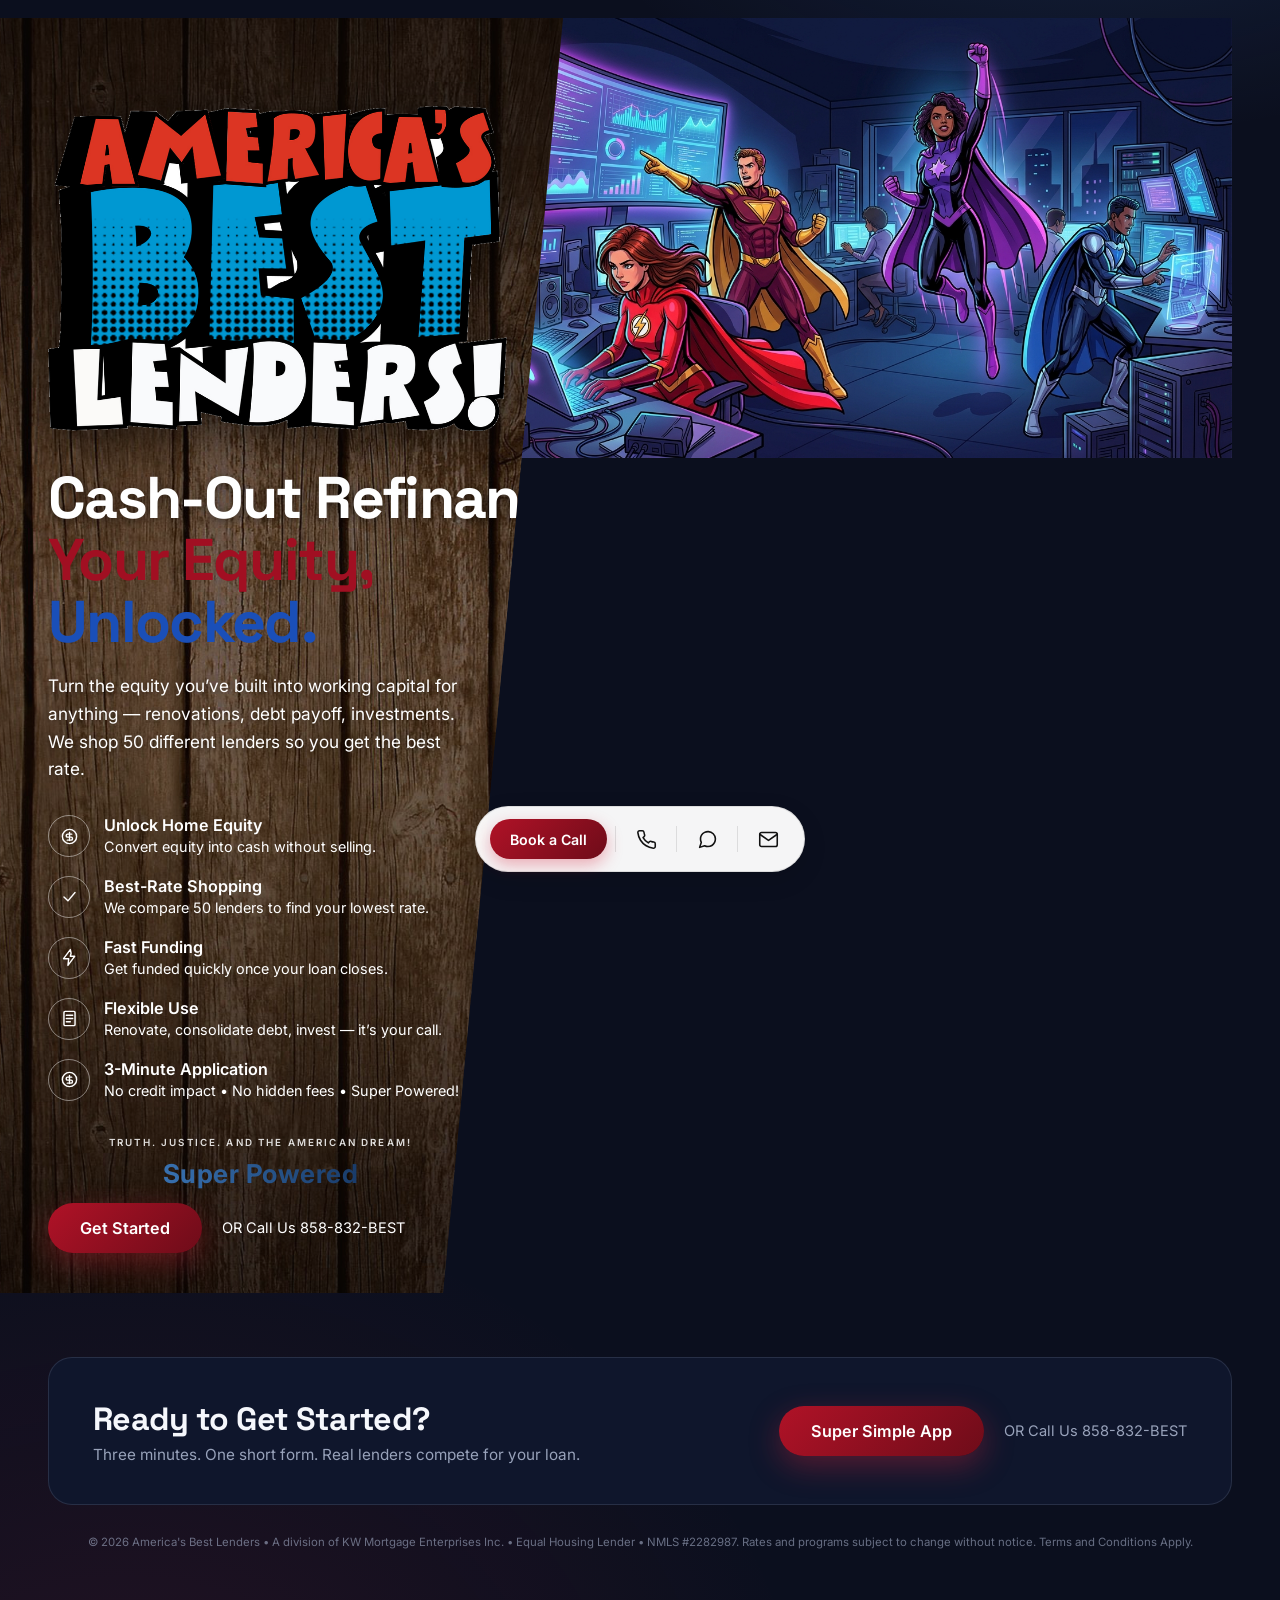
==== cash-out-refinance.html @ 9ff7db4f "ABL logo: publish transparent PNG under new filename (cache-proof) + correct og:image dims" ====
<!DOCTYPE html>
<html lang="en">
<head>
<meta charset="UTF-8">
<meta name="viewport" content="width=device-width, initial-scale=1">
<title>Cash-Out Refinance — America's Best Lenders</title>
<meta name="description" content="Turn your home equity into cash. America's Best Lenders shops 50 lenders for the best cash-out refinance rates. Apply in 3 minutes, no credit impact.">
<link rel="icon" type="image/png" href="assets/abl-favicon-64.png">
<link rel="apple-touch-icon" sizes="180x180" href="apple-touch-icon.png">
<link rel="icon" type="image/png" sizes="32x32" href="favicon-32.png">
<link rel="icon" type="image/png" sizes="192x192" href="icon-192.png">
<link rel="manifest" href="site.webmanifest">
<meta name="apple-mobile-web-app-title" content="ABL">
<meta name="apple-mobile-web-app-capable" content="yes">
<meta name="theme-color" content="#b01227">
<link rel="preconnect" href="https://fonts.googleapis.com">
<link rel="preconnect" href="https://fonts.gstatic.com" crossorigin>
<link href="https://fonts.googleapis.com/css2?family=Space+Grotesk:wght@500;600;700&family=Inter:wght@400;500;600;700&display=swap" rel="stylesheet">
<link rel="stylesheet" href="floating-bar.css?v=3">
<style>
:root {
--bg-0: #0b0f1e;
--bg-1: #0f162c;
--ink: #f5f7fc;
--ink-dim: #98a2ba;
--red: #d7263d;
--red-bright: #ef3a50;
--blue: #4f8ef7;
--gradient: linear-gradient(90deg, var(--red), var(--blue));
}

* { box-sizing: border-box; }

html, body {
margin: 0;
padding: 0;
background: var(--bg-0);
color: var(--ink);
font-family: 'Inter', -apple-system, BlinkMacSystemFont, 'Segoe UI', Roboto, sans-serif;
-webkit-font-smoothing: antialiased;
}

body {
min-height: 100vh;
background:
radial-gradient(900px 500px at 85% -10%, rgba(79,142,247,.16), transparent 60%),
radial-gradient(90% 60% at 10% 110%, rgba(215,38,61,.12), transparent 60%),
var(--bg-0);
overflow-x: hidden;
}

.page { max-width: 1400px; margin: 0 auto; padding: 40px 48px 56px; }

/* ── Nav ─────────────────────────────── */
.page-nav {
display: flex;
justify-content: space-between;
align-items: center;
gap: 24px;
}
.brand { display: flex; align-items: center; gap: 14px; }
.abl-logo {
display: block; height: auto; max-height: 325px; width: auto; max-width: 460px;
margin-bottom: 10px;
filter: drop-shadow(0 8px 24px rgba(0,0,0,.55));
}
.brand-text { display: flex; flex-direction: column; gap: 2px; min-width: 0; }
.brand-title {
font-family: 'Space Grotesk', sans-serif; font-weight: 700;
font-size: 27px; letter-spacing: 0.015em; white-space: nowrap;
}
.brand-title .accent {
background: linear-gradient(90deg, var(--red-bright), var(--blue));
-webkit-background-clip: text; background-clip: text; color: transparent;
}
.brand-sub {
font-size: 9.8px; letter-spacing: 0.22em; color: var(--ink-dim);
font-weight: 600; white-space: nowrap;
}
.brand-super {
font-size: 11.5px; letter-spacing: 0.08em; font-weight: 700;
margin-top: 2px; white-space: nowrap;
background: linear-gradient(90deg, #4f8ef7, #9fc4ff);
-webkit-background-clip: text; background-clip: text; color: transparent;
}
.brand-guarantee-block {
text-align: center;
margin: 36px 0 0;
}
.brand-guarantee-block + .cta-row {
margin-top: 14px;
}
.brand-guarantee-block .brand-sub {
display: block;
white-space: normal;
}
.brand-guarantee-block .brand-super {
display: block;
font-size: 26px;
letter-spacing: 0.02em;
margin-top: 10px;
white-space: normal;
background: linear-gradient(90deg, #4a90d9, #071c40);
-webkit-background-clip: text; background-clip: text; color: transparent;
}
.nav-links { display: flex; gap: 28px; align-items: center; }
.nav-links a {
color: var(--ink-dim); font-size: 14.6px; text-decoration: none;
font-weight: 500; transition: color .15s ease;
}
.nav-links a:hover { color: var(--ink); }
.nav-links a.nav-cta { color: var(--ink); font-weight: 600; }

/* ── Hero (Wedge) ────────────────────── */
.hero {
display: grid;
grid-template-columns: minmax(320px, 395px) 1fr;
gap: 0;
min-height: 660px;
align-items: stretch;
padding-top: 0;
margin-top: -40px;
position: relative;
}
.hero-left {
background: #2b1d13 url('wood-bg.jpg') center/cover;
padding: 88px 90px 40px 48px;
margin-left: -48px;
margin-top: 0;
position: relative;
z-index: 2;
margin-right: -120px;
clip-path: polygon(0 0, 100% 0, calc(100% - 120px) 100%, 0% 100%);
display: flex;
flex-direction: column;
justify-content: center;
box-shadow: inset 0 0 0 2000px rgba(20, 12, 6, .38);
}
.hero-brand { margin-bottom: 26px; }
.hero-left h1 {
font-family: 'Space Grotesk', sans-serif;
font-size: clamp(38px, 4.6vw, 64.3px);
line-height: 1.05;
letter-spacing: -0.028em;
font-weight: 700;
margin: 0 0 20px;
}
.hero-left .usa-white { color: #ffffff; text-shadow: 0 2px 10px rgba(0,0,0,.45); }
.hero-left .lede { color: #ffffff; text-shadow: 0 1px 6px rgba(0,0,0,.4); }
.hero-left .feature strong { color: #ffffff; }
.hero-left .feature p { color: #ffffff; }
.hero-left .feature-icon { color: #ffffff; border-color: rgba(255, 255, 255, .45); }
.hero-left .cta-note { color: #ffffff; }
.hero-left .cta-note strong { color: #ffffff; }
.hero-left .brand-title { color: #ffffff; text-shadow: 0 2px 8px rgba(0,0,0,.4); }
.hero-left .brand-title .accent { background: none; -webkit-background-clip: initial; background-clip: initial; color: #ffffff; }
.hero-left .brand-sub { color: #ffffff; opacity: .85; }
.usa-red { color: #a10f22; }
.usa-white { color: var(--ink); }
.usa-blue { color: #1a4fb8; }
.lede {
font-size: 17.3px; color: var(--ink-dim); max-width: 560px;
line-height: 1.6; margin: 0;
}
.features { display: flex; flex-direction: column; gap: 18px; margin-top: 32px; }
.feature { display: flex; gap: 14px; align-items: flex-start; }
.feature-icon {
width: 42px; height: 42px; border-radius: 999px;
border: 1px solid rgba(215, 38, 61, .55);
display: grid; place-items: center; color: var(--ink);
flex: 0 0 auto;
}
.feature-icon svg {
width: 19px; height: 19px; stroke: currentColor; fill: none;
stroke-width: 1.8; stroke-linecap: round; stroke-linejoin: round;
}
.feature strong { font-size: 16.2px; font-weight: 600; }
.feature p { color: var(--ink-dim); font-size: 14.4px; margin: 2px 0 0; line-height: 1.45; }

.cta-row {
margin-top: 36px;
display: flex; align-items: center; gap: 20px; flex-wrap: wrap;
}
.cta-button {
background: linear-gradient(135deg, #b01227, #6e0c19);
color: #fff; padding: 15px 32px; border-radius: 999px;
font-weight: 600; text-decoration: none; font-size: 16.2px;
box-shadow: 0 10px 30px rgba(215, 38, 61, .35);
transition: transform .15s ease, filter .15s ease;
}
.cta-button:hover { filter: brightness(1.08); }
.cta-note { color: var(--ink-dim); font-size: 14.6px; }
.cta-note strong { color: var(--ink); }
.cta-note a { color: inherit; text-decoration: none; }

.hero-photo-frame {
clip-path: polygon(120px 0%, 100% 0%, 100% 100%, 0% 100%);
min-height: 660px;
display: flex;
overflow: hidden;
position: relative;
z-index: 1;
}
.hero-photo-frame img {
width: 100%; height: 100%; object-fit: cover;
object-position: center right; display: block;
}

/* ── Get started band ────────────────── */
.get-started {
margin-top: 64px;
background: var(--bg-1);
border: 1px solid rgba(152, 162, 186, .18);
border-radius: 24px;
padding: 40px 44px;
display: flex; align-items: center; justify-content: space-between;
gap: 24px; flex-wrap: wrap;
scroll-margin-top: 24px;
}
.get-started h2 {
font-family: 'Space Grotesk', sans-serif;
font-size: 32.2px; margin: 0 0 6px; letter-spacing: -0.02em;
}
.get-started p { margin: 0; color: var(--ink-dim); font-size: 15.3px; }
.get-started .cta-row { margin-top: 0; }

.legal {
margin-top: 28px;
color: rgba(152, 162, 186, .65);
font-size: 11.4px; line-height: 1.6; text-align: center;
}

/* ── Mobile ──────────────────────────── */
@media (max-width: 980px) {
.abl-logo { max-height: 210px; max-width: 300px; }
.page { padding: 20px 20px 28px; }
.nav-links { display: none; }
.hero {
grid-template-columns: 1fr;
min-height: auto;
gap: 32px;
padding-top: 28px;
}
.hero-left {
clip-path: none;
margin-right: 0;
margin-left: 0;
padding: 32px 28px;
border-radius: 24px;
box-shadow: 0 20px 50px rgba(0,0,0,.18);
}
.hero-left h1 { font-size: 42px; }
.hero-photo-frame { clip-path: none; min-height: 360px; border-radius: 24px; }
.get-started { padding: 24px 20px; flex-direction: column; align-items: flex-start; }
}
</style>
<link rel="canonical" href="https://americasbestlenders.com/cash-out-refinance/">
<meta property="og:type" content="website">
<meta property="og:site_name" content="America's Best Lenders">
<meta property="og:title" content="Cash-Out Refinance — America's Best Lenders">
<meta property="og:description" content="Turn your home equity into cash. America's Best Lenders shops 50 lenders for the best cash-out refinance rates. Apply in 3 minutes, no credit impact.">
<meta property="og:url" content="https://americasbestlenders.com/cash-out-refinance/">
<meta property="og:image" content="https://americasbestlenders.com/assets/abl-logo-transparent.png">
<meta property="og:image:width" content="899">
<meta property="og:image:height" content="636">
<meta property="og:image:alt" content="America's Best Lenders logo">
<meta name="twitter:card" content="summary">
<meta name="twitter:title" content="Cash-Out Refinance — America's Best Lenders">
<meta name="twitter:description" content="Turn your home equity into cash. America's Best Lenders shops 50 lenders for the best cash-out refinance rates. Apply in 3 minutes, no credit impact.">
<meta name="twitter:image" content="https://americasbestlenders.com/assets/abl-logo-transparent.png">
<script type="application/ld+json">
{
  "@context": "https://schema.org",
  "@type": "MortgageBroker",
  "name": "America's Best Lenders",
  "url": "https://americasbestlenders.com/",
  "logo": {
    "@type": "ImageObject",
    "url": "https://americasbestlenders.com/assets/abl-logo-transparent.png",
    "width": 1200,
    "height": 1200,
    "caption": "America's Best Lenders logo"
  },
  "image": "https://americasbestlenders.com/assets/abl-logo-transparent.png",
  "slogan": "Simple. No Nonsense. The Best.",
  "description": "America's Best Lenders shops a network of 50 lenders for HELOCs, purchase loans, cash-out refinance and Stated Income mortgages. Simple. No Nonsense. The Best.",
  "telephone": "+1-855-787-2378",
  "areaServed": {"@type": "Country", "name": "United States"},
  "address": {"@type": "PostalAddress", "addressLocality": "San Diego", "addressRegion": "CA", "addressCountry": "US"},
  "parentOrganization": {"@type": "Organization", "name": "KW Mortgage Enterprises Inc."},
  "identifier": "NMLS 2282987",
  "openingHoursSpecification": [{"@type": "OpeningHoursSpecification", "dayOfWeek": ["Monday","Tuesday","Wednesday","Thursday","Friday","Saturday","Sunday"], "opens": "00:00", "closes": "23:59"}]
}
</script>
</head>
<body>
<div class="page">

<nav class="page-nav">
<div class="nav-links" style="margin-left:auto;">
<a href="index.html#features">Loan Products</a>
</div>
</nav>

<section class="hero">
<div class="hero-left">
<a href="index.html" class="brand hero-brand" style="display:flex;align-items:center;gap:14px;text-decoration:none;color:inherit;">
<img class="abl-logo" src="assets/abl-logo-transparent.png" alt="America's Best Lenders logo - Simple. No Nonsense. The Best. Mortgage lender shopping for HELOCs, purchase loans, cash-out refinance and Stated Income loans in San Diego CA." width="400" height="400" fetchpriority="high">
</a>
<h1><span class="usa-white">Cash&#8209;Out&nbsp;Refinance.</span><br><span class="usa-red">Your Equity,</span> <span class="usa-blue">Unlocked.</span></h1>
<p class="lede">Turn the equity you&rsquo;ve built into working capital for anything &mdash; renovations, debt payoff, investments. We shop 50 different lenders so you get the best rate.</p>

<div class="features" id="features">
<div class="feature">
<div class="feature-icon"><svg viewBox="0 0 24 24"><circle cx="12" cy="12" r="9"/><path d="M12 7v10m2.8-8H9.7a1.9 1.9 0 0 0 0 3.8h4.2a1.9 1.9 0 0 1 0 3.8H9.2"/></svg></div>
<div><strong>Unlock Home Equity</strong><p>Convert equity into cash without selling.</p></div>
</div>
<div class="feature">
<div class="feature-icon"><svg viewBox="0 0 24 24"><path d="M5 12.5 10 17.5 19 7"/></svg></div>
<div><strong>Best-Rate Shopping</strong><p>We compare 50 lenders to find your lowest rate.</p></div>
</div>
<div class="feature">
<div class="feature-icon"><svg viewBox="0 0 24 24"><path d="M13 2 4.5 13.5H11l-1 8.5 8.5-11.5H13l1-4z"/></svg></div>
<div><strong>Fast Funding</strong><p>Get funded quickly once your loan closes.</p></div>
</div>
<div class="feature">
<div class="feature-icon"><svg viewBox="0 0 24 24"><rect x="5" y="3" width="14" height="18" rx="1.5"/><path d="M8 8h8M8 12h8M8 16h5"/></svg></div>
<div><strong>Flexible Use</strong><p>Renovate, consolidate debt, invest &mdash; it&rsquo;s your call.</p></div>
</div>
<div class="feature">
<div class="feature-icon"><svg viewBox="0 0 24 24"><circle cx="12" cy="12" r="9"/><path d="M12 7v10m2.8-8H9.7a1.9 1.9 0 0 0 0 3.8h4.2a1.9 1.9 0 0 1 0 3.8H9.2"/></svg></div>
<div><strong>3-Minute Application</strong><p>No credit impact &bull; No hidden fees &bull; Super Powered!</p></div>
</div>
</div>

<div class="brand-guarantee-block">
<div class="brand-sub">TRUTH. JUSTICE. AND THE AMERICAN DREAM!</div>
<a href="guarantee.html" class="brand-super" style="text-decoration:none;">Super Powered</a>
</div>
<div class="cta-row">
<a class="cta-button" href="#get-started">Get Started</a>
<div class="cta-note">OR Call Us <a href="tel:+18588322378">858-832-BEST</a></div>
</div>
</div>

<div class="hero-photo">
<div class="hero-photo-frame">
<img src="assets/hero.jpg" alt="Mortgage superheroes at work">
</div>
</div>
</section>

<section class="get-started" id="get-started">
<div>
<h2>Ready to Get Started?</h2>
<p>Three minutes. One short form. Real lenders compete for your loan.</p>
</div>
<div class="cta-row">
<a class="cta-button track-click" href="https://form.jotform.com/262546961001150" target="_blank" rel="noopener">Super Simple App</a>
<div class="cta-note">OR Call Us <a href="tel:+18588322378">858-832-BEST</a></div>
</div>
</section>

<p class="legal">&copy; 2026 America's Best Lenders &bull; A division of KW Mortgage Enterprises Inc. &bull; Equal Housing Lender &bull; NMLS #2282987. Rates and programs subject to change without notice. Terms and Conditions Apply.</p>

<nav class="footer-bar" role="navigation" aria-label="App actions">
<a class="footer-btn footer-btn-cta" aria-label="Book a Call" href="https://form.jotform.com/262546961001150" target="_blank" rel="noopener">Book a Call</a>
<div class="fb-divider"></div>
<a class="footer-btn" aria-label="Call" href="tel:+18588322378"><svg viewBox="0 0 24 24"><path d="M22 16.92v3a2 2 0 0 1-2.18 2 19.79 19.79 0 0 1-8.63-3.07 19.5 19.5 0 0 1-6-6 19.79 19.79 0 0 1-3.07-8.67A2 2 0 0 1 4.11 2h3a2 2 0 0 1 2 1.72c.127.96.361 1.903.7 2.81a2 2 0 0 1-.45 2.11L8.09 9.91a16 16 0 0 0 6 6l1.27-1.27a2 2 0 0 1 2.11-.45c.907.339 1.85.573 2.81.7A2 2 0 0 1 22 16.92z"/></svg></a>
<div class="fb-divider"></div>
<a class="footer-btn" aria-label="Text" href="sms:+18588322378"><svg viewBox="0 0 24 24"><path d="M21 11.5a8.38 8.38 0 0 1-.9 3.8 8.5 8.5 0 0 1-7.6 4.7 8.38 8.38 0 0 1-3.8-.9L3 21l1.9-5.7a8.38 8.38 0 0 1-.9-3.8 8.5 8.5 0 0 1 4.7-7.6 8.38 8.38 0 0 1 3.8-.9h.5a8.48 8.48 0 0 1 8 8v.5z"/></svg></a>
<div class="fb-divider"></div>
<a class="footer-btn" aria-label="Email" href="mailto:glenn.wilbor@birdrockfunding.com"><svg viewBox="0 0 24 24"><rect x="2" y="4" width="20" height="16" rx="2"/><path d="m22 6-10 7L2 6"/></svg></a>
</nav>
<script src="floating-bar.js?v=3"></script>

</body>
</html>
---- floating-bar.css ----
/* Floating pill footer bar — app-style persistent actions (Glenn 9/3)
Same pattern as his reference (centered pill, icon buttons, dividers). Styles the America's Best Lenders light theme (active = hero red). */
:root{
--fb-bg: rgba(255,255,255,.96);
--fb-border: rgba(0,0,0,.10);
--fb-icon: #111111;
--fb-muted: #9a9a9a;
--fb-shadow:0 8px 24px rgba(0,0,0,.12), 0 2px 6px rgba(0,0,0,.06);
}
@media (prefers-color-scheme: dark){
:root:not([data-theme="light"]){
--fb-bg: rgba(22,22,22,.92);
--fb-border: rgba(255,255,255,.10);
--fb-icon: #f5f5f5;
--fb-shadow:0 8px 24px rgba(0,0,0,.5), 0 2px 6px rgba(0,0,0,.3);
}
}
:root[data-theme="dark"]{
--fb-bg: rgba(22,22,22,.92);
--fb-border: rgba(255,255,255,.10);
--fb-icon: #f5f5f5;
--fb-shadow:0 8px 24px rgba(0,0,0,.5), 0 2px 6px rgba(0,0,0,.3);
}

.footer-bar{
position:fixed;
left:50%;
bottom:28px;
transform:translateX(-50%);
display:flex;
align-items:center;
gap:6px;
padding:10px 14px;
background:var(--fb-bg);
border:1px solid var(--fb-border);
border-radius:999px;
box-shadow:var(--fb-shadow);
z-index:9998;
max-width:calc(100vw - 24px);
box-sizing:border-box;
}
.footer-btn{
display:flex;
align-items:center;
justify-content:center;
width:44px;
height:44px;
border-radius:999px;
background:transparent;
border:none;
cursor:pointer;
color:var(--fb-icon);
transition:background .15s ease, transform .15s ease;
text-decoration:none;
}
.footer-btn:hover:not(.active){
background:rgba(0,0,0,.06);
transform:translateY(-1px);
}
.footer-btn:active{
transform:translateY(0);
}
.footer-btn.active{
background:#DC143C;
color:#fff;
}
.footer-btn svg{
width:21px;
height:21px;
stroke:currentColor;
fill:none;
stroke-width:1.8;
stroke-linecap:round;
stroke-linejoin:round;
}
.footer-btn-cta{
width:auto;
height:40px;
padding:0 20px;
border-radius:999px;
background:linear-gradient(135deg, #b01227, #6e0c19);
color:#fff;
font-size:14.2px;
font-weight:600;
white-space:nowrap;
box-shadow:0 6px 16px rgba(215,38,61,.35);
}
.footer-btn-cta:hover{
background:linear-gradient(135deg, #b01227, #6e0c19);
filter:brightness(1.08);
transform:translateY(-1px);
}
.footer-btn-cta.active{
background:linear-gradient(135deg, #b01227, #6e0c19);
color:#fff;
}
.fb-divider{
width:1px;
height:26px;
background:var(--fb-border);
margin:0 2px;
}
@media (max-width: 480px){
.footer-bar{ bottom:18px; padding:8px 8px; gap:3px; max-width:calc(100vw - 16px); }
.footer-btn{ width:38px; height:38px; flex:0 0 auto; }
.footer-btn svg{ width:18px; height:18px; }
.footer-btn-cta{ padding:0 12px; font-size:12px; height:34px; }
.fb-divider{ margin:0 1px; height:22px; }
}
@media (max-width: 380px){
.footer-bar{ padding:6px 6px; gap:2px; }
.footer-btn{ width:34px; height:34px; }
.footer-btn svg{ width:16px; height:16px; }
.footer-btn-cta{ padding:0 9px; font-size:10.8px; height:32px; }
.fb-divider{ display:none; }
}
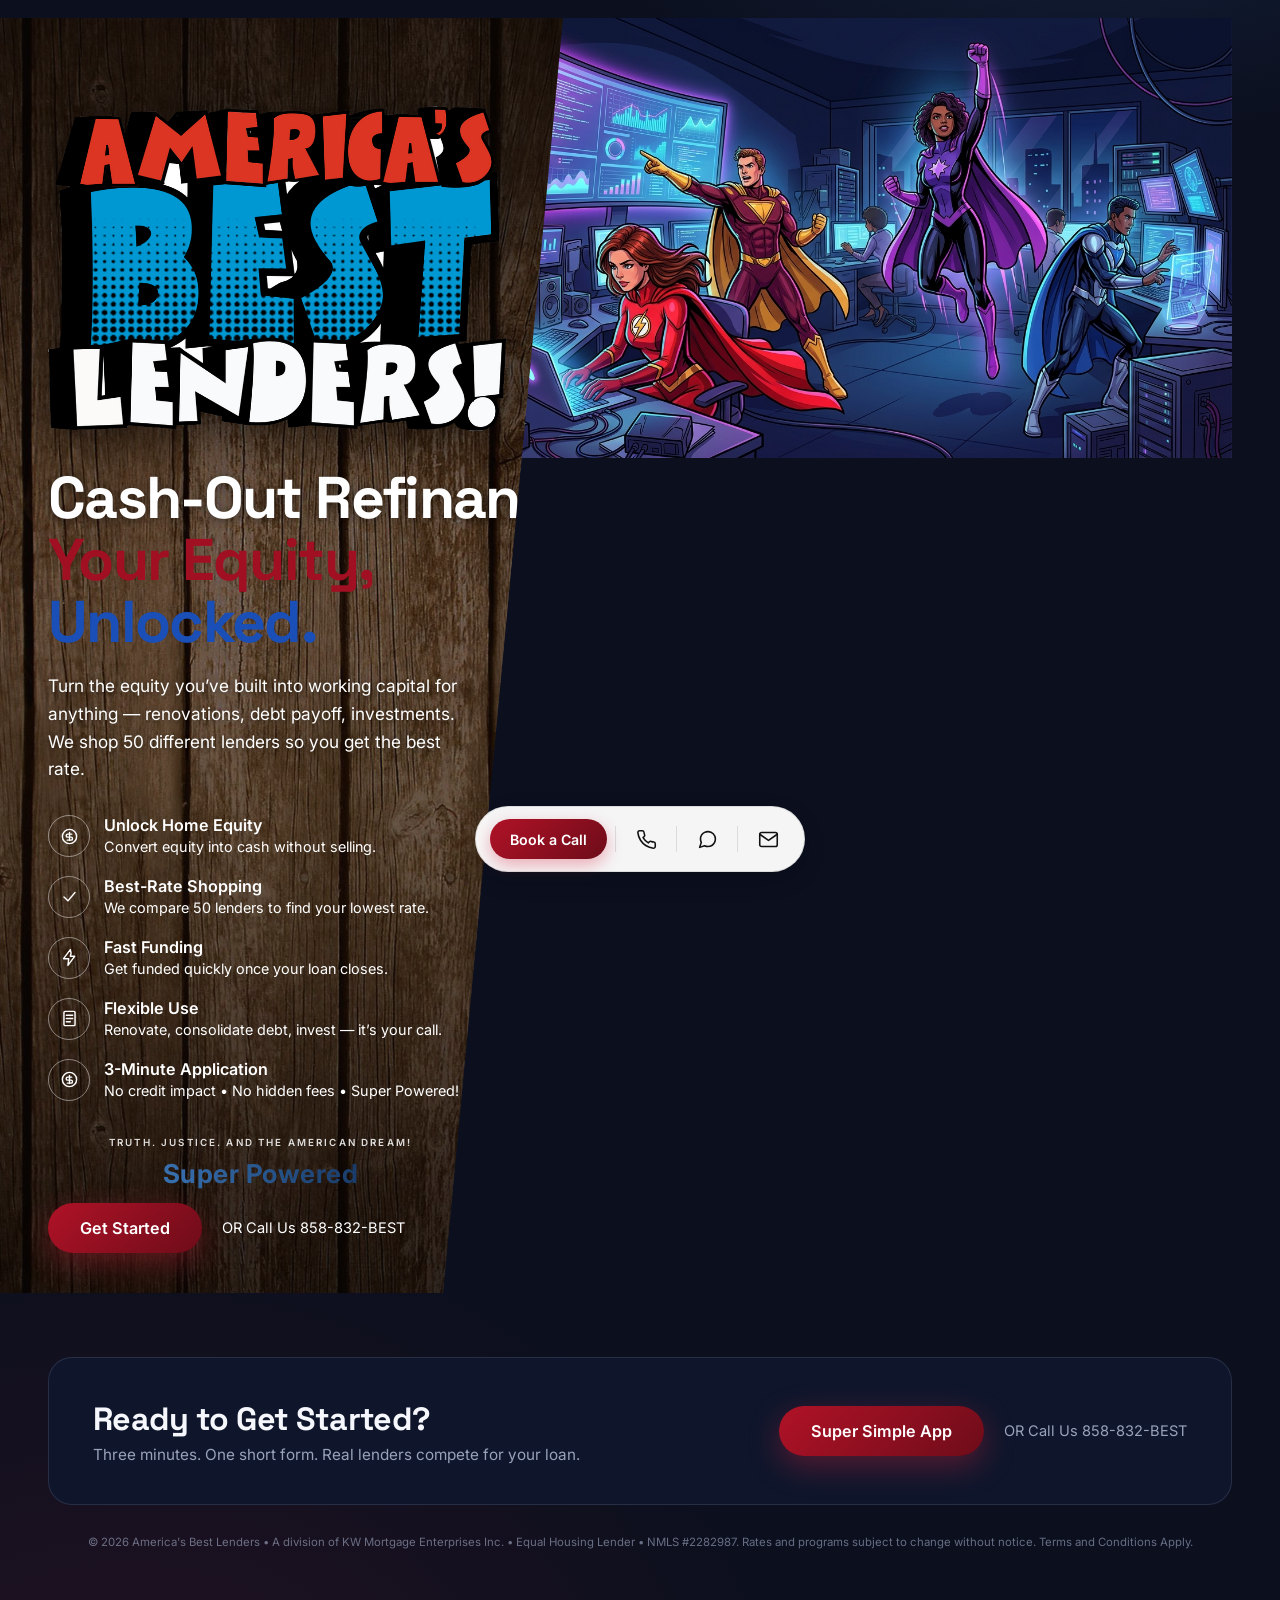
==== commit 05960184: "ABL logo: halo-free clean transparent PNG published to /logos/ + all pages repointed, favicon refres" ====
--- a/cash-out-refinance.html
+++ b/cash-out-refinance.html
@@ -260,14 +260,14 @@
 <meta property="og:title" content="Cash-Out Refinance — America's Best Lenders">
 <meta property="og:description" content="Turn your home equity into cash. America's Best Lenders shops 50 lenders for the best cash-out refinance rates. Apply in 3 minutes, no credit impact.">
 <meta property="og:url" content="https://americasbestlenders.com/cash-out-refinance/">
-<meta property="og:image" content="https://americasbestlenders.com/assets/abl-logo-transparent.png">
+<meta property="og:image" content="https://americasbestlenders.com/logos/americas-best-lenders-logo.png">
 <meta property="og:image:width" content="899">
 <meta property="og:image:height" content="636">
 <meta property="og:image:alt" content="America's Best Lenders logo">
 <meta name="twitter:card" content="summary">
 <meta name="twitter:title" content="Cash-Out Refinance — America's Best Lenders">
 <meta name="twitter:description" content="Turn your home equity into cash. America's Best Lenders shops 50 lenders for the best cash-out refinance rates. Apply in 3 minutes, no credit impact.">
-<meta name="twitter:image" content="https://americasbestlenders.com/assets/abl-logo-transparent.png">
+<meta name="twitter:image" content="https://americasbestlenders.com/logos/americas-best-lenders-logo.png">
 <script type="application/ld+json">
 {
   "@context": "https://schema.org",
@@ -276,12 +276,12 @@
   "url": "https://americasbestlenders.com/",
   "logo": {
     "@type": "ImageObject",
-    "url": "https://americasbestlenders.com/assets/abl-logo-transparent.png",
+    "url": "https://americasbestlenders.com/logos/americas-best-lenders-logo.png",
     "width": 1200,
     "height": 1200,
     "caption": "America's Best Lenders logo"
   },
-  "image": "https://americasbestlenders.com/assets/abl-logo-transparent.png",
+  "image": "https://americasbestlenders.com/logos/americas-best-lenders-logo.png",
   "slogan": "Simple. No Nonsense. The Best.",
   "description": "America's Best Lenders shops a network of 50 lenders for HELOCs, purchase loans, cash-out refinance and Stated Income mortgages. Simple. No Nonsense. The Best.",
   "telephone": "+1-855-787-2378",
@@ -305,7 +305,7 @@
 <section class="hero">
 <div class="hero-left">
 <a href="index.html" class="brand hero-brand" style="display:flex;align-items:center;gap:14px;text-decoration:none;color:inherit;">
-<img class="abl-logo" src="assets/abl-logo-transparent.png" alt="America's Best Lenders logo - Simple. No Nonsense. The Best. Mortgage lender shopping for HELOCs, purchase loans, cash-out refinance and Stated Income loans in San Diego CA." width="400" height="400" fetchpriority="high">
+<img class="abl-logo" src="logos/americas-best-lenders-logo.png" alt="America's Best Lenders logo - Simple. No Nonsense. The Best. Mortgage lender shopping for HELOCs, purchase loans, cash-out refinance and Stated Income loans in San Diego CA." width="400" height="400" fetchpriority="high">
 </a>
 <h1><span class="usa-white">Cash&#8209;Out&nbsp;Refinance.</span><br><span class="usa-red">Your Equity,</span> <span class="usa-blue">Unlocked.</span></h1>
 <p class="lede">Turn the equity you&rsquo;ve built into working capital for anything &mdash; renovations, debt payoff, investments. We shop 50 different lenders so you get the best rate.</p>
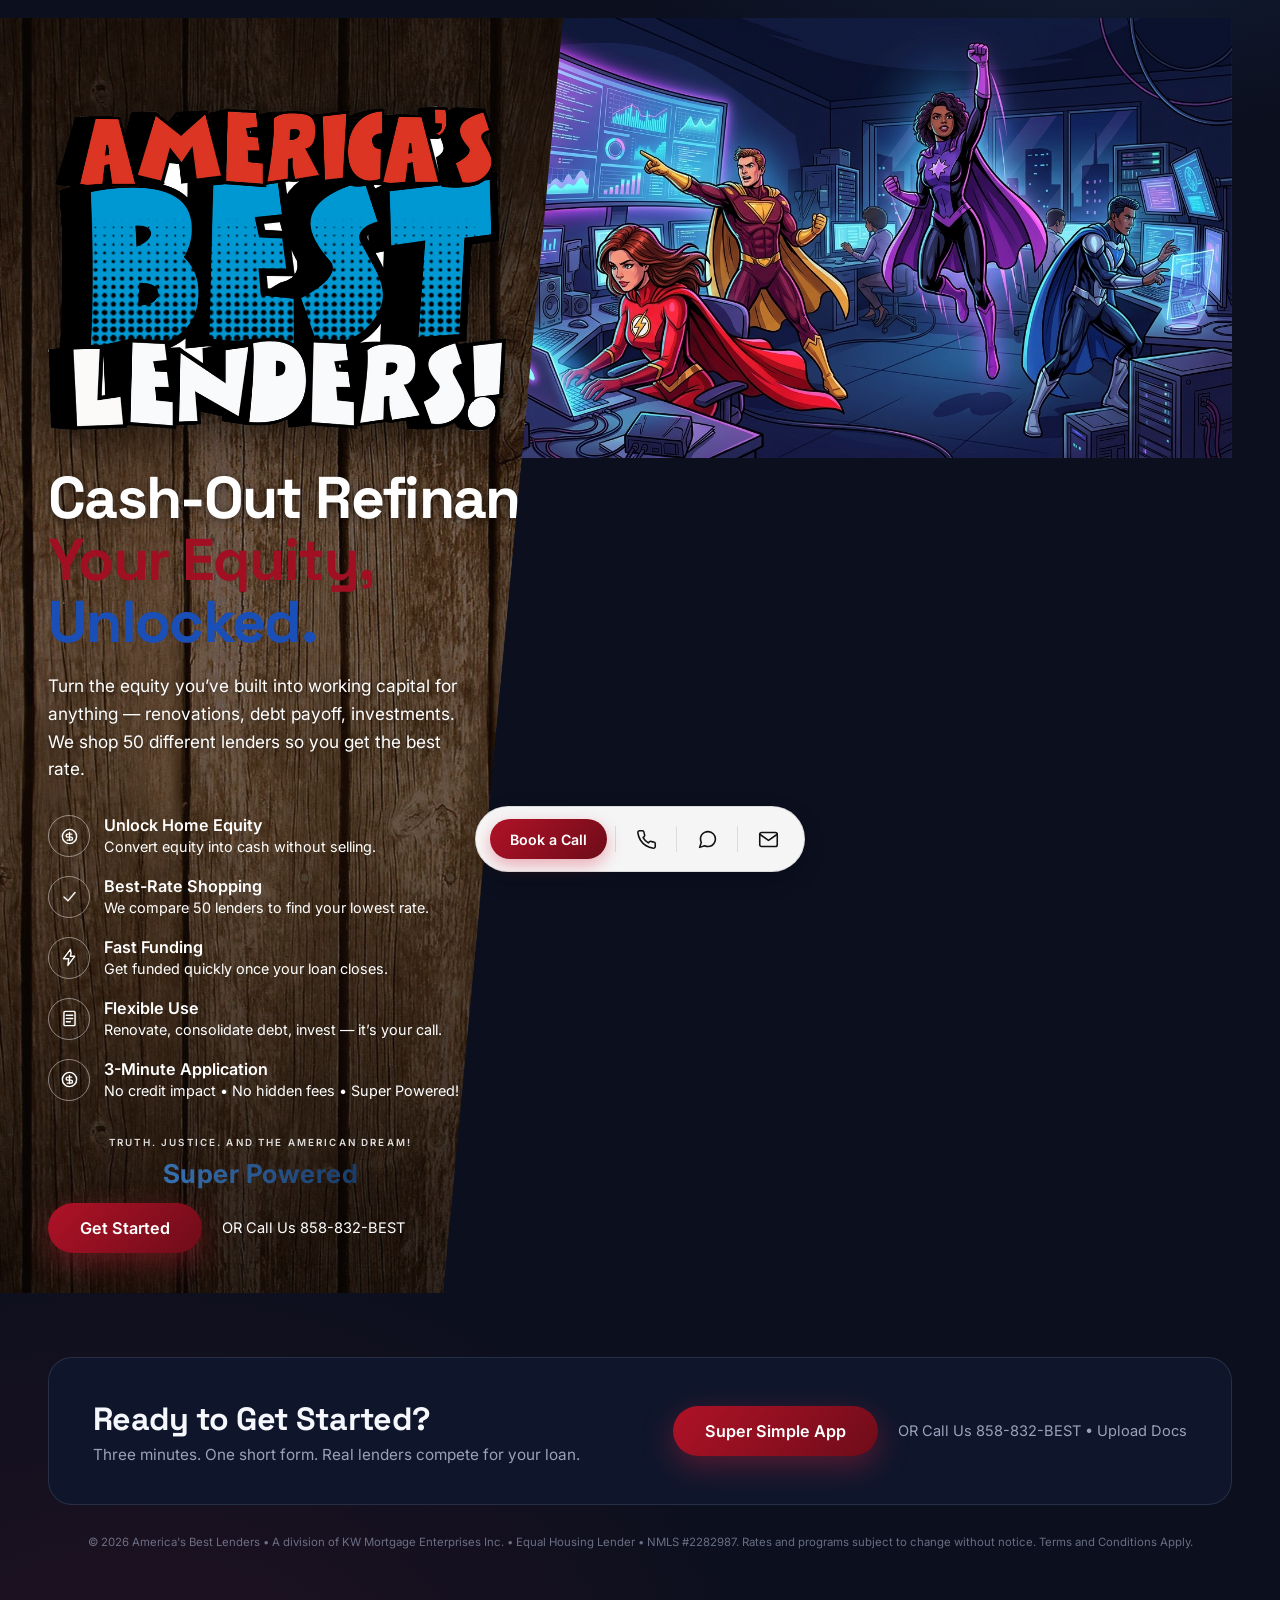
==== commit 4a398967: "Point quote, upload and Book a Call buttons to new Zite form and Calendly" ====
--- a/cash-out-refinance.html
+++ b/cash-out-refinance.html
@@ -282,8 +282,8 @@
     "caption": "America's Best Lenders logo"
   },
   "image": "https://americasbestlenders.com/logos/americas-best-lenders-logo.png",
-  "slogan": "Simple. No Nonsense. The Best.",
-  "description": "America's Best Lenders shops a network of 50 lenders for HELOCs, purchase loans, cash-out refinance and Stated Income mortgages. Simple. No Nonsense. The Best.",
+  "slogan": "Truth. Value. and American Dream.",
+  "description": "America's Best Lenders shops a network of 50 lenders for HELOCs, purchase loans, cash-out refinance and Stated Income mortgages. Truth, Value and the American Dream.",
   "telephone": "+1-855-787-2378",
   "areaServed": {"@type": "Country", "name": "United States"},
   "address": {"@type": "PostalAddress", "addressLocality": "San Diego", "addressRegion": "CA", "addressCountry": "US"},
@@ -305,7 +305,7 @@
 <section class="hero">
 <div class="hero-left">
 <a href="index.html" class="brand hero-brand" style="display:flex;align-items:center;gap:14px;text-decoration:none;color:inherit;">
-<img class="abl-logo" src="logos/americas-best-lenders-logo.png" alt="America's Best Lenders logo - Simple. No Nonsense. The Best. Mortgage lender shopping for HELOCs, purchase loans, cash-out refinance and Stated Income loans in San Diego CA." width="400" height="400" fetchpriority="high">
+<img class="abl-logo" src="logos/americas-best-lenders-logo.png" alt="America's Best Lenders logo - Truth, Value and the American Dream. Mortgage lender shopping for HELOCs, purchase loans, cash-out refinance and Stated Income loans in San Diego CA." width="400" height="400" fetchpriority="high">
 </a>
 <h1><span class="usa-white">Cash&#8209;Out&nbsp;Refinance.</span><br><span class="usa-red">Your Equity,</span> <span class="usa-blue">Unlocked.</span></h1>
 <p class="lede">Turn the equity you&rsquo;ve built into working capital for anything &mdash; renovations, debt payoff, investments. We shop 50 different lenders so you get the best rate.</p>
@@ -356,15 +356,15 @@
 <p>Three minutes. One short form. Real lenders compete for your loan.</p>
 </div>
 <div class="cta-row">
-<a class="cta-button track-click" href="https://form.jotform.com/262546961001150" target="_blank" rel="noopener">Super Simple App</a>
-<div class="cta-note">OR Call Us <a href="tel:+18588322378">858-832-BEST</a></div>
+<a class="cta-button track-click" href="https://americasbestlenders.zite.so" target="_blank" rel="noopener">Super Simple App</a>
+<div class="cta-note">OR Call Us <a href="tel:+18588322378">858-832-BEST</a> &bull; <a href="https://americasbestlenders.zite.so/upload" target="_blank" rel="noopener">Upload Docs</a></div>
 </div>
 </section>
 
 <p class="legal">&copy; 2026 America's Best Lenders &bull; A division of KW Mortgage Enterprises Inc. &bull; Equal Housing Lender &bull; NMLS #2282987. Rates and programs subject to change without notice. Terms and Conditions Apply.</p>
 
 <nav class="footer-bar" role="navigation" aria-label="App actions">
-<a class="footer-btn footer-btn-cta" aria-label="Book a Call" href="https://form.jotform.com/262546961001150" target="_blank" rel="noopener">Book a Call</a>
+<a class="footer-btn footer-btn-cta" aria-label="Book a Call" href="https://calendly.com/glenn-wilbor-birdrockfunding/30min" target="_blank" rel="noopener">Book a Call</a>
 <div class="fb-divider"></div>
 <a class="footer-btn" aria-label="Call" href="tel:+18588322378"><svg viewBox="0 0 24 24"><path d="M22 16.92v3a2 2 0 0 1-2.18 2 19.79 19.79 0 0 1-8.63-3.07 19.5 19.5 0 0 1-6-6 19.79 19.79 0 0 1-3.07-8.67A2 2 0 0 1 4.11 2h3a2 2 0 0 1 2 1.72c.127.96.361 1.903.7 2.81a2 2 0 0 1-.45 2.11L8.09 9.91a16 16 0 0 0 6 6l1.27-1.27a2 2 0 0 1 2.11-.45c.907.339 1.85.573 2.81.7A2 2 0 0 1 22 16.92z"/></svg></a>
 <div class="fb-divider"></div>
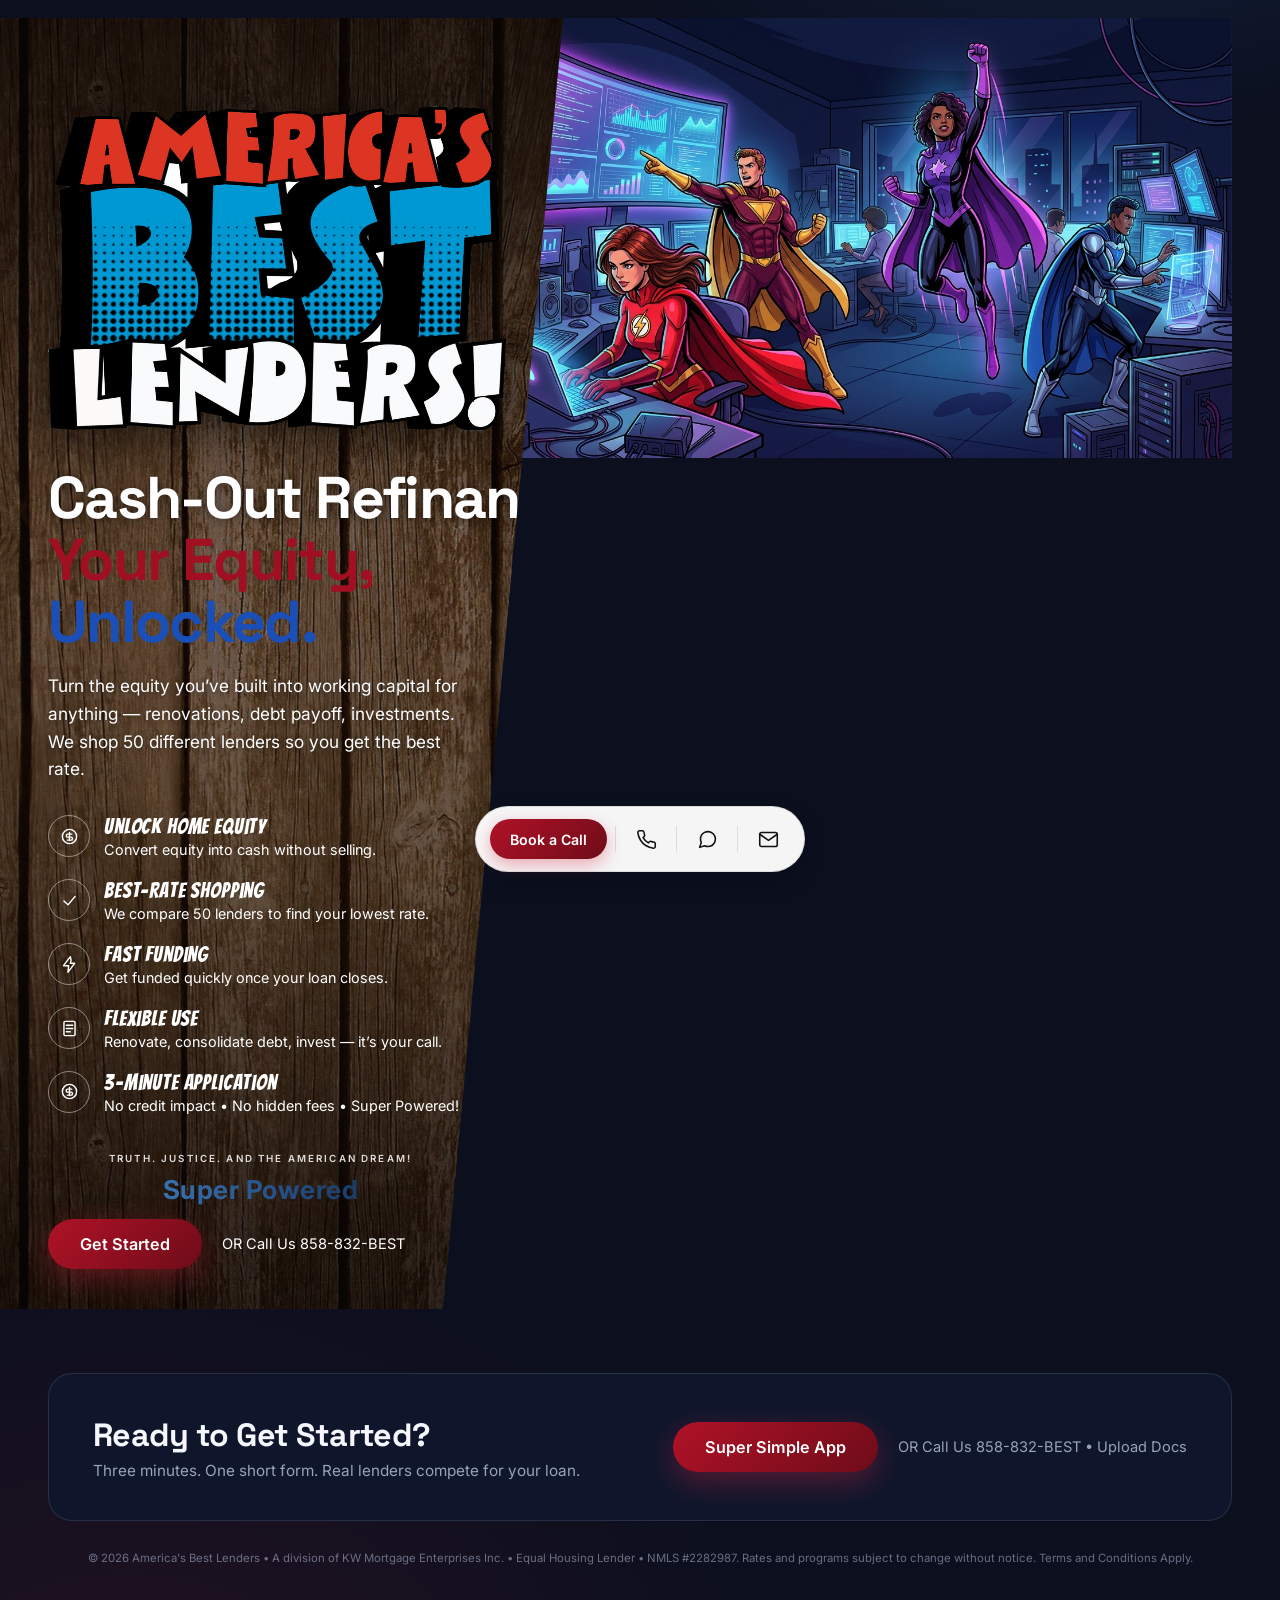
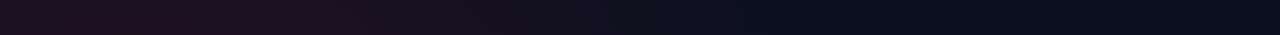
==== commit cae3d1b3: "Comic font on bullet headings" ====
--- a/cash-out-refinance.html
+++ b/cash-out-refinance.html
@@ -15,7 +15,7 @@
 <meta name="theme-color" content="#b01227">
 <link rel="preconnect" href="https://fonts.googleapis.com">
 <link rel="preconnect" href="https://fonts.gstatic.com" crossorigin>
-<link href="https://fonts.googleapis.com/css2?family=Space+Grotesk:wght@500;600;700&family=Inter:wght@400;500;600;700&display=swap" rel="stylesheet">
+<link href="https://fonts.googleapis.com/css2?family=Bangers&family=Space+Grotesk:wght@500;600;700&family=Inter:wght@400;500;600;700&display=swap" rel="stylesheet">
 <link rel="stylesheet" href="floating-bar.css?v=3">
 <style>
 :root {
@@ -253,6 +253,12 @@
 .hero-photo-frame { clip-path: none; min-height: 360px; border-radius: 24px; }
 .get-started { padding: 24px 20px; flex-direction: column; align-items: flex-start; }
 }
+
+/* Comic superhero font on bullet headings */
+.feature strong { font-family: 'Bangers', Impact, sans-serif; font-weight: 400; letter-spacing: 0.04em; font-size: 21px; line-height: 1.1; }
+a.feature-link { color: inherit; text-decoration: none; border-radius: 12px; padding: 6px 8px; margin: -6px -8px; transition: background .15s ease; }
+a.feature-link:hover, a.feature-link:focus-visible { background: rgba(255,255,255,.08); }
+.feature-arrow { color: #ff4d5e; margin-left: 4px; }
 </style>
 <link rel="canonical" href="https://americasbestlenders.com/cash-out-refinance/">
 <meta property="og:type" content="website">
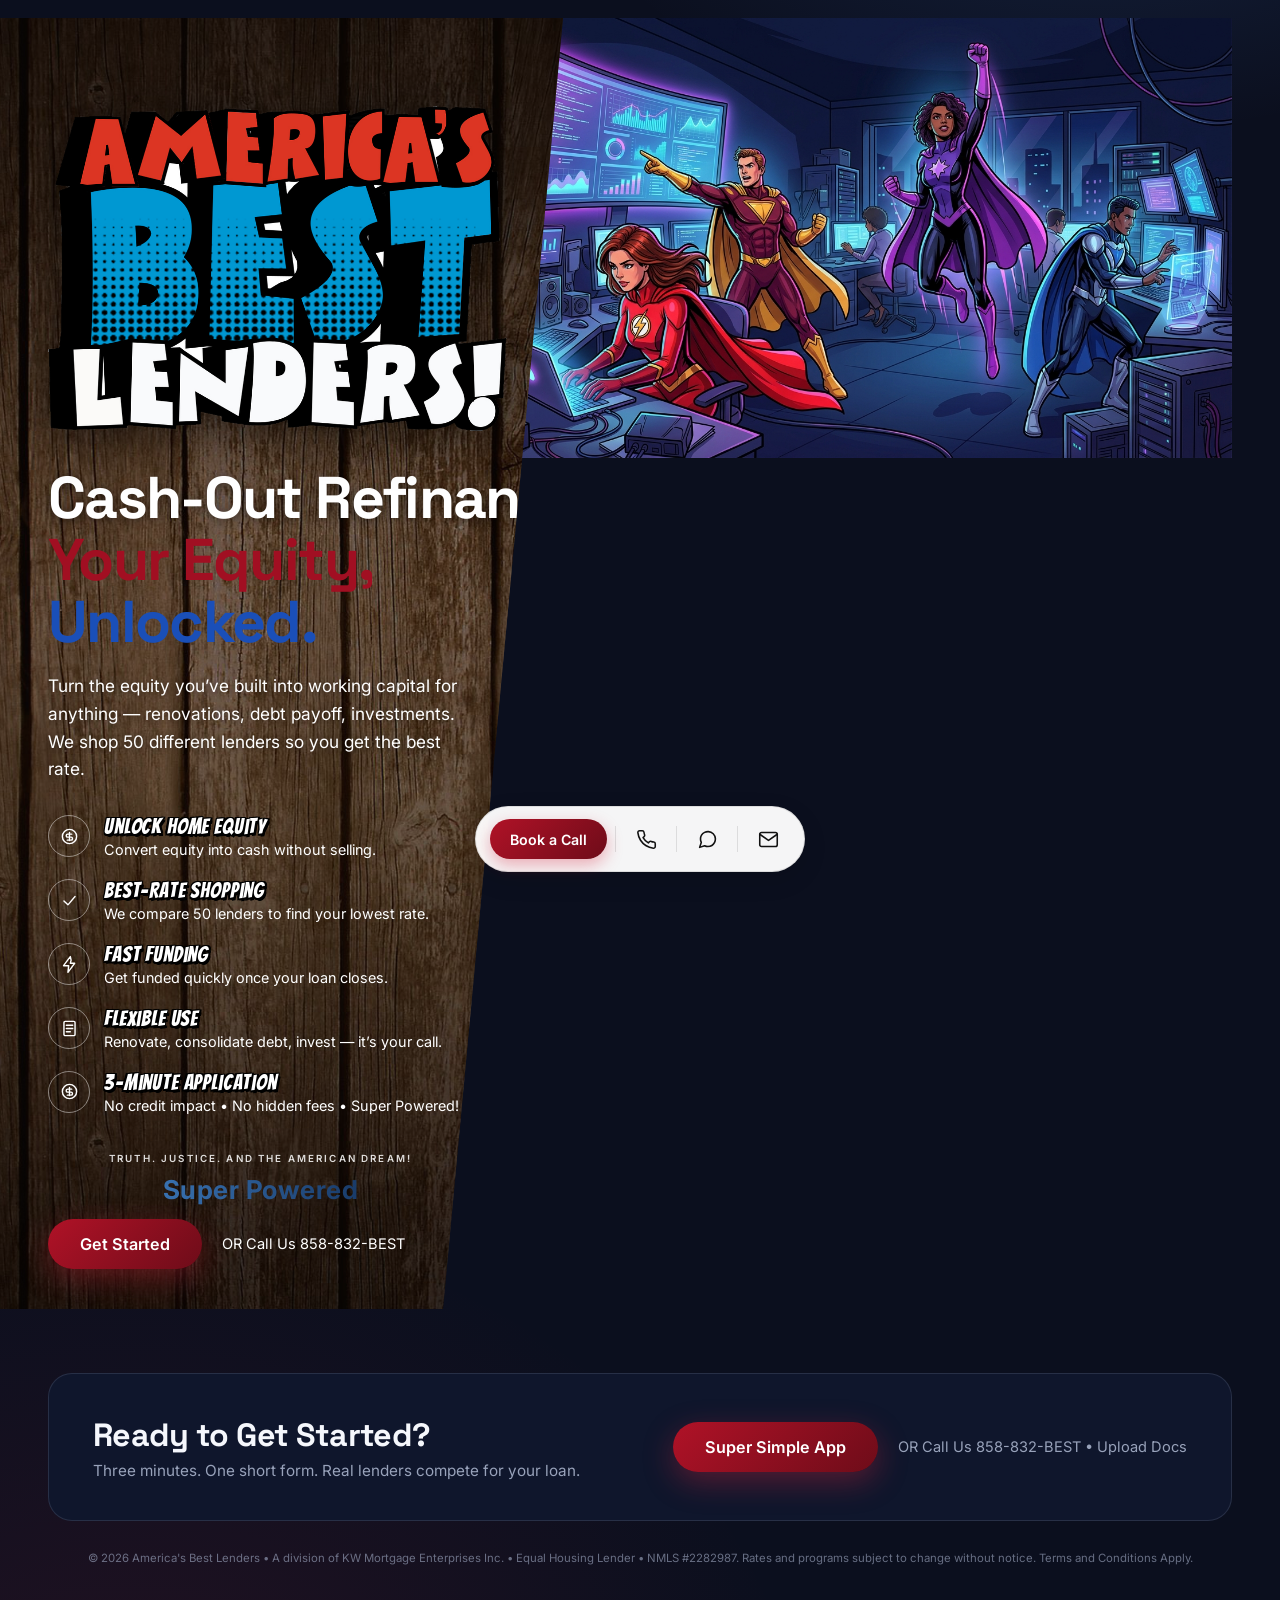
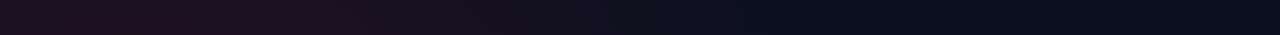
==== commit 646bc524: "Black comic outline on Bangers headings Added a text-shadow effect to the feature strong class for i" ====
--- a/cash-out-refinance.html
+++ b/cash-out-refinance.html
@@ -259,6 +259,9 @@
 a.feature-link { color: inherit; text-decoration: none; border-radius: 12px; padding: 6px 8px; margin: -6px -8px; transition: background .15s ease; }
 a.feature-link:hover, a.feature-link:focus-visible { background: rgba(255,255,255,.08); }
 .feature-arrow { color: #ff4d5e; margin-left: 4px; }
+
+/* Black comic outline on Bangers text */
+.feature strong { text-shadow: -1.5px -1.5px 0 #000, 1.5px -1.5px 0 #000, -1.5px 1.5px 0 #000, 1.5px 1.5px 0 #000, 0 -1.5px 0 #000, 0 1.5px 0 #000, -1.5px 0 0 #000, 1.5px 0 0 #000, 2px 3px 0 #000; }
 </style>
 <link rel="canonical" href="https://americasbestlenders.com/cash-out-refinance/">
 <meta property="og:type" content="website">
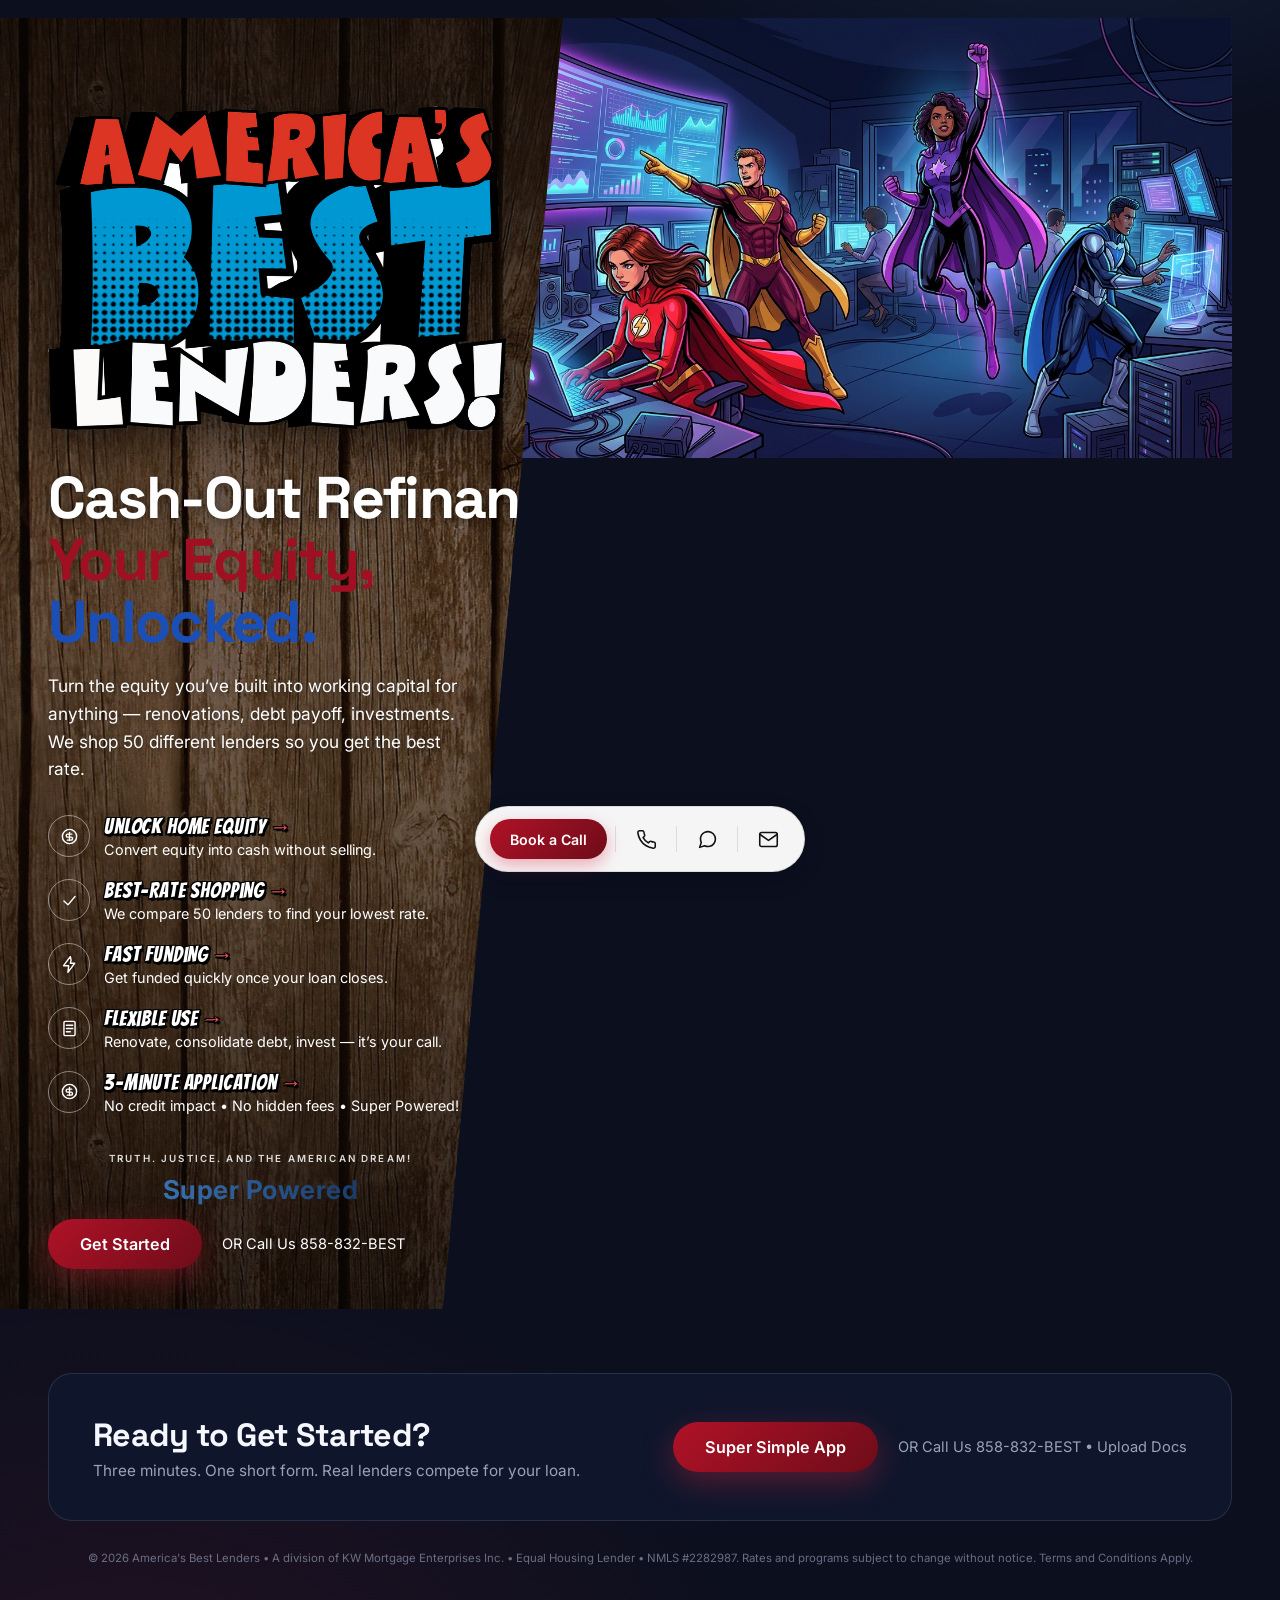
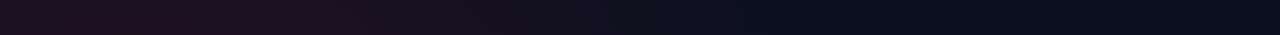
==== commit 7a9f2435: "Link bullets to program forms" ====
--- a/cash-out-refinance.html
+++ b/cash-out-refinance.html
@@ -320,26 +320,26 @@
 <p class="lede">Turn the equity you&rsquo;ve built into working capital for anything &mdash; renovations, debt payoff, investments. We shop 50 different lenders so you get the best rate.</p>
 
 <div class="features" id="features">
-<div class="feature">
+<a class="feature feature-link" href="https://americasbestlenders.zite.so/cash-out/unlock-equity" target="_blank" rel="noopener">
 <div class="feature-icon"><svg viewBox="0 0 24 24"><circle cx="12" cy="12" r="9"/><path d="M12 7v10m2.8-8H9.7a1.9 1.9 0 0 0 0 3.8h4.2a1.9 1.9 0 0 1 0 3.8H9.2"/></svg></div>
-<div><strong>Unlock Home Equity</strong><p>Convert equity into cash without selling.</p></div>
-</div>
-<div class="feature">
+<div><strong>Unlock Home Equity<span class="feature-arrow">&rarr;</span></strong><p>Convert equity into cash without selling.</p></div>
+</a>
+<a class="feature feature-link" href="https://americasbestlenders.zite.so/cash-out/best-rate" target="_blank" rel="noopener">
 <div class="feature-icon"><svg viewBox="0 0 24 24"><path d="M5 12.5 10 17.5 19 7"/></svg></div>
-<div><strong>Best-Rate Shopping</strong><p>We compare 50 lenders to find your lowest rate.</p></div>
-</div>
-<div class="feature">
+<div><strong>Best-Rate Shopping<span class="feature-arrow">&rarr;</span></strong><p>We compare 50 lenders to find your lowest rate.</p></div>
+</a>
+<a class="feature feature-link" href="https://americasbestlenders.zite.so/cash-out/fast-funding" target="_blank" rel="noopener">
 <div class="feature-icon"><svg viewBox="0 0 24 24"><path d="M13 2 4.5 13.5H11l-1 8.5 8.5-11.5H13l1-4z"/></svg></div>
-<div><strong>Fast Funding</strong><p>Get funded quickly once your loan closes.</p></div>
-</div>
-<div class="feature">
+<div><strong>Fast Funding<span class="feature-arrow">&rarr;</span></strong><p>Get funded quickly once your loan closes.</p></div>
+</a>
+<a class="feature feature-link" href="https://americasbestlenders.zite.so/cash-out/flexible-use" target="_blank" rel="noopener">
 <div class="feature-icon"><svg viewBox="0 0 24 24"><rect x="5" y="3" width="14" height="18" rx="1.5"/><path d="M8 8h8M8 12h8M8 16h5"/></svg></div>
-<div><strong>Flexible Use</strong><p>Renovate, consolidate debt, invest &mdash; it&rsquo;s your call.</p></div>
-</div>
-<div class="feature">
+<div><strong>Flexible Use<span class="feature-arrow">&rarr;</span></strong><p>Renovate, consolidate debt, invest &mdash; it&rsquo;s your call.</p></div>
+</a>
+<a class="feature feature-link" href="https://americasbestlenders.zite.so" target="_blank" rel="noopener">
 <div class="feature-icon"><svg viewBox="0 0 24 24"><circle cx="12" cy="12" r="9"/><path d="M12 7v10m2.8-8H9.7a1.9 1.9 0 0 0 0 3.8h4.2a1.9 1.9 0 0 1 0 3.8H9.2"/></svg></div>
-<div><strong>3-Minute Application</strong><p>No credit impact &bull; No hidden fees &bull; Super Powered!</p></div>
-</div>
+<div><strong>3-Minute Application<span class="feature-arrow">&rarr;</span></strong><p>No credit impact &bull; No hidden fees &bull; Super Powered!</p></div>
+</a>
 </div>
 
 <div class="brand-guarantee-block">
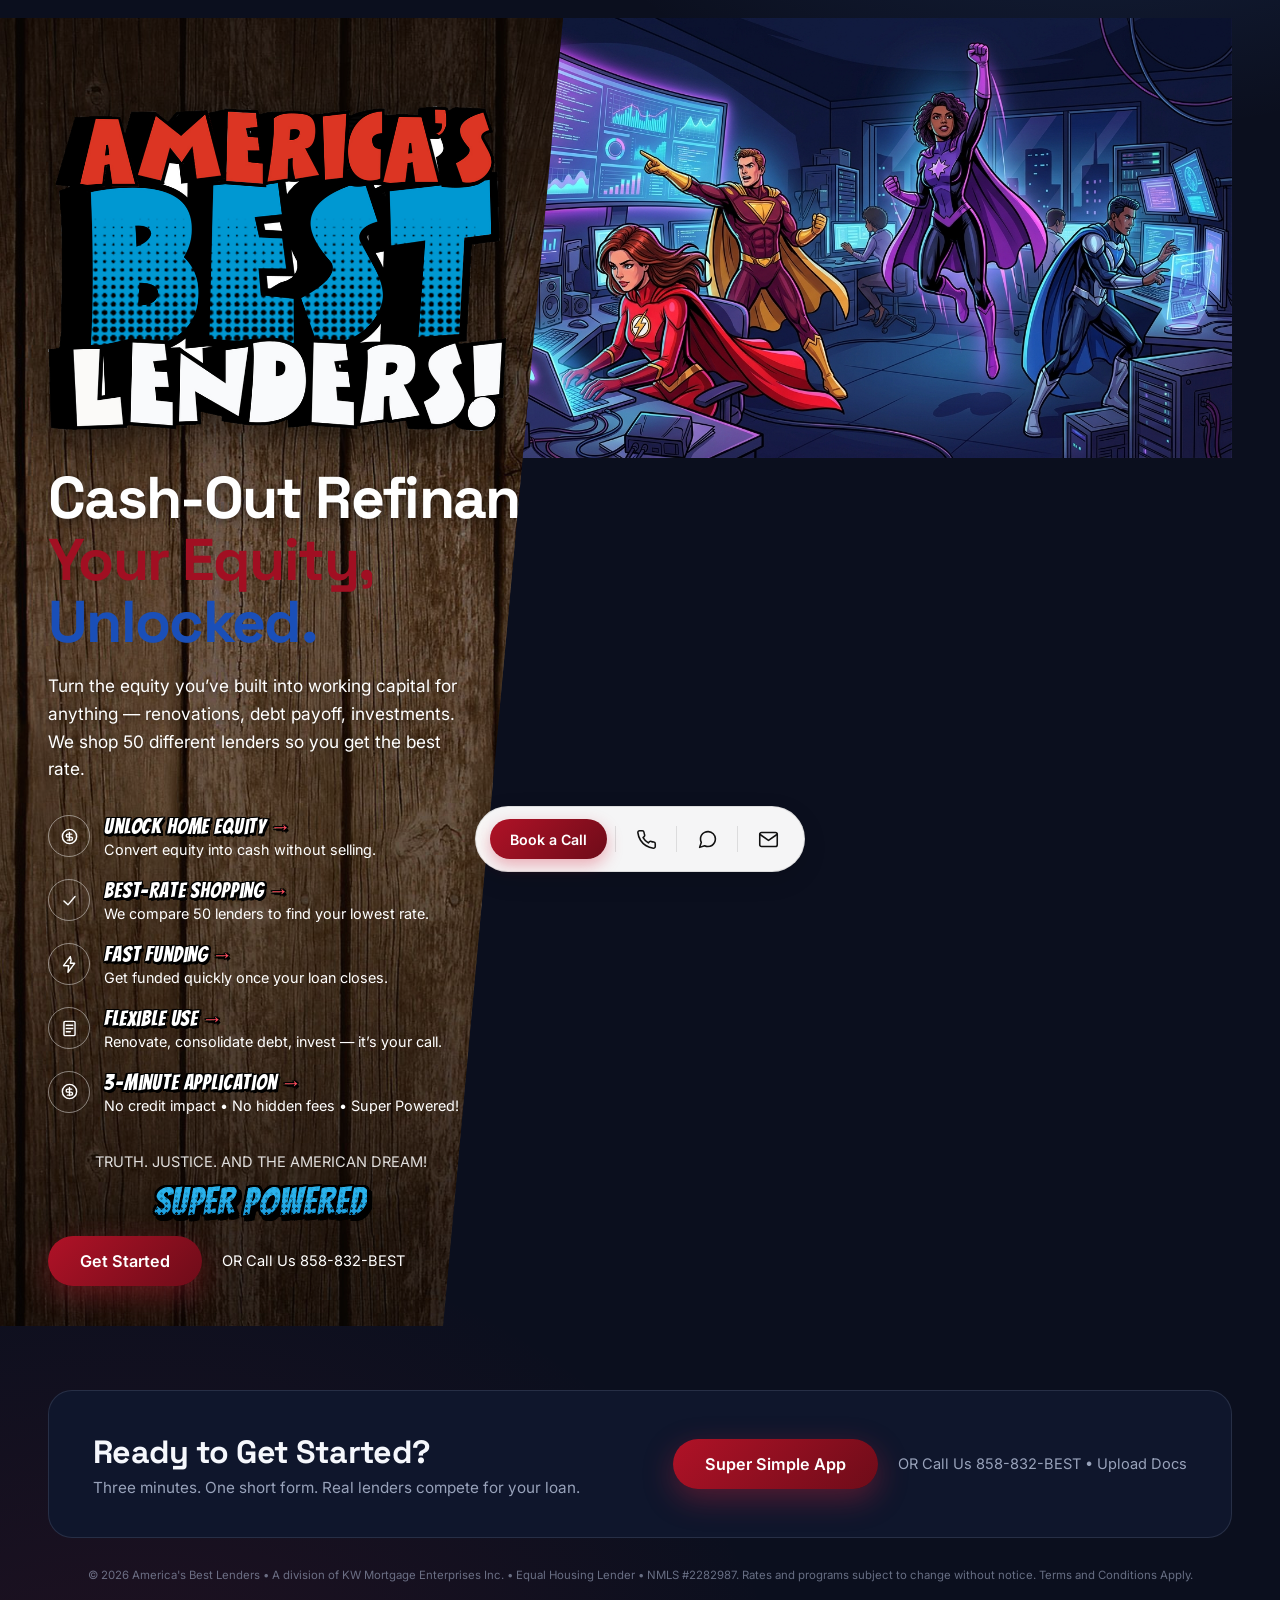
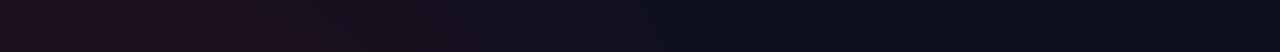
==== commit e2506e7b: "Cash-out: tagline size, Super Powered logo style Added styles for brand guarantee block and tagline." ====
--- a/cash-out-refinance.html
+++ b/cash-out-refinance.html
@@ -262,6 +262,13 @@
 
 /* Black comic outline on Bangers text */
 .feature strong { text-shadow: -1.5px -1.5px 0 #000, 1.5px -1.5px 0 #000, -1.5px 1.5px 0 #000, 1.5px 1.5px 0 #000, 0 -1.5px 0 #000, 0 1.5px 0 #000, -1.5px 0 0 #000, 1.5px 0 0 #000, 2px 3px 0 #000; }
+
+/* Tagline matches "OR Call Us"; Super Powered matches logo BEST */
+.brand-guarantee-block .brand-sub, .brand-sub { font-family: 'Inter', -apple-system, BlinkMacSystemFont, 'Segoe UI', Roboto, sans-serif; font-size: 14.6px; font-weight: 400; letter-spacing: normal; }
+.brand-guarantee-block .brand-super, .brand-super { display: inline-block; font-family: 'Bangers', Impact, sans-serif; font-weight: 400; font-size: 38px; letter-spacing: .03em; color: transparent; -webkit-text-fill-color: transparent; text-shadow: none;
+  background: linear-gradient(to bottom, #2bb4ee 0%, rgba(43,180,238,.85) 30%, rgba(43,180,238,0) 85%), radial-gradient(circle, #000 1.1px, transparent 1.5px) 0 0 / 5px 5px, linear-gradient(#2bb4ee, #1592d6);
+  -webkit-background-clip: text; background-clip: text;
+  filter: drop-shadow(2px 0 0 #000) drop-shadow(-2px 0 0 #000) drop-shadow(0 2px 0 #000) drop-shadow(0 -2px 0 #000) drop-shadow(3px 4px 0 #000); animation: none; }
 </style>
 <link rel="canonical" href="https://americasbestlenders.com/cash-out-refinance/">
 <meta property="og:type" content="website">
